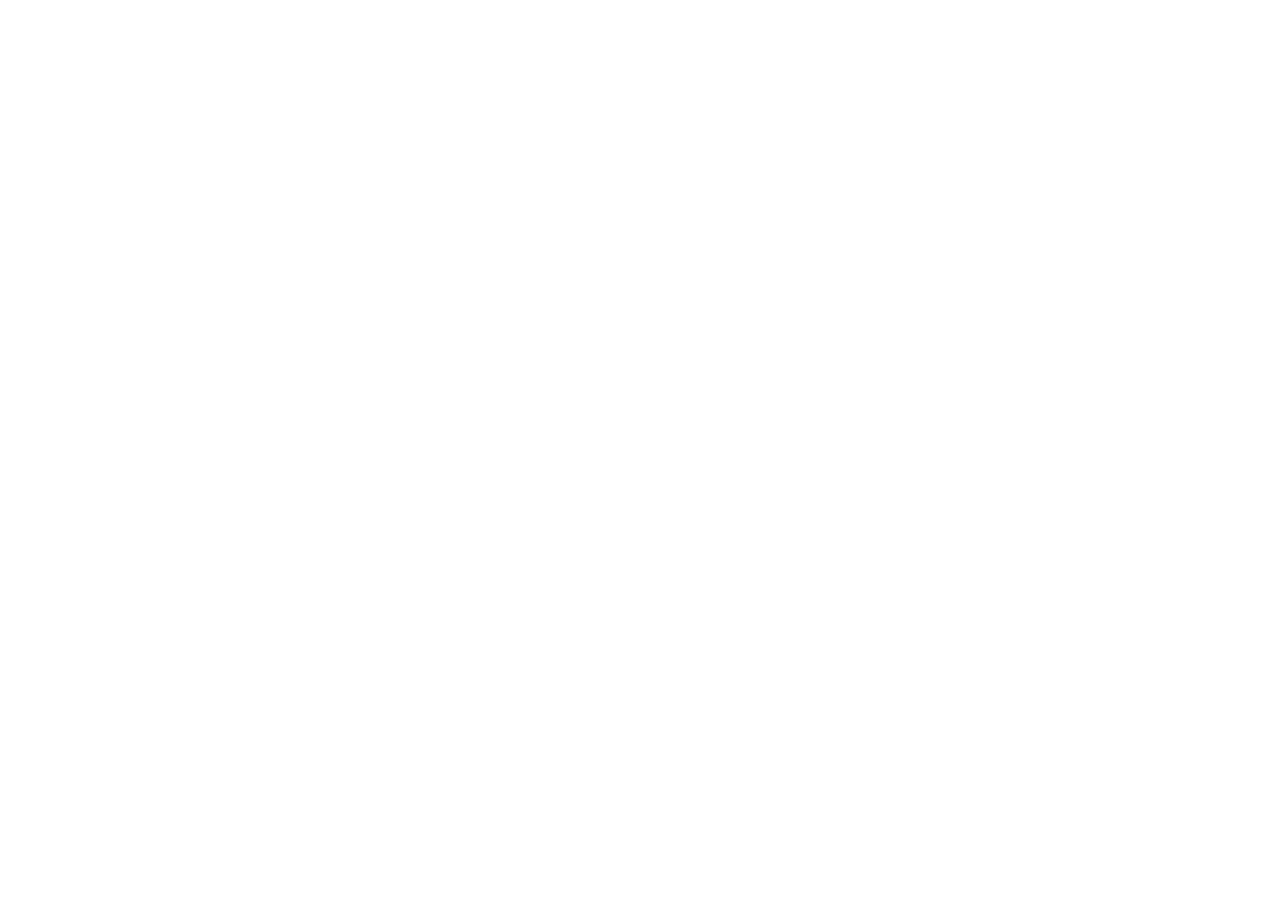
==== index.html @ 13f2d9a3 "Create index.html" ====
<!DOCTYPE html>
<html lang="en">
<head>
    <meta charset="UTF-8">
    <meta http-equiv="refresh" content="0; url=https://mifuniree.github.io/Sunib-Website/about.html">
    <meta name="viewport" content="width=device-width, initial-scale=1.0">
</head>
</html>
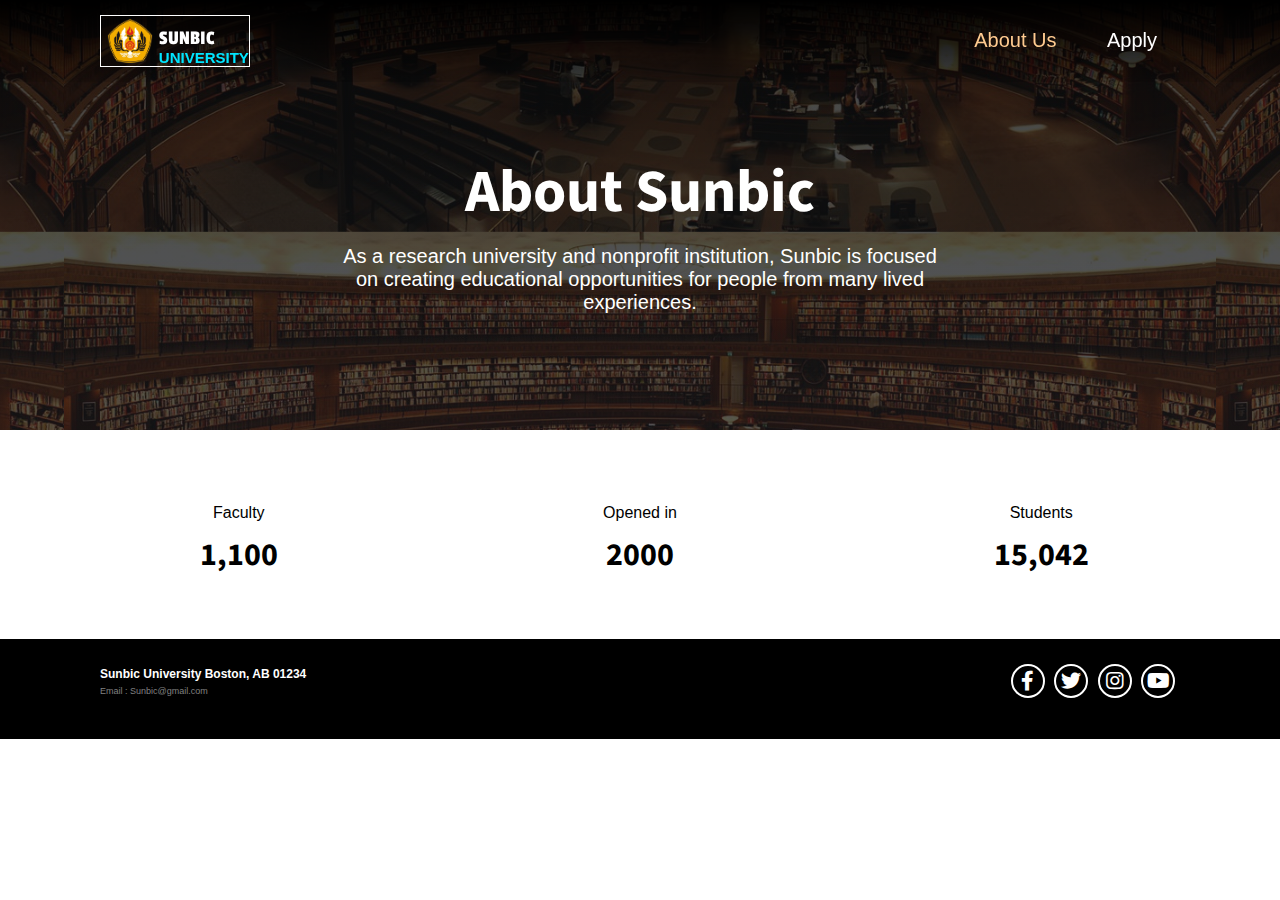
==== commit aeae2ed5: "Update index.html" ====
--- a/index.html
+++ b/index.html
@@ -2,7 +2,7 @@
 <html lang="en">
 <head>
     <meta charset="UTF-8">
-    <meta http-equiv="refresh" content="0; url=https://mifuniree.github.io/Sunib-Website/about.html">
+    <meta http-equiv="refresh" content="0; url=https://mifuniree.github.io/Sunbic/about.html">
     <meta name="viewport" content="width=device-width, initial-scale=1.0">
 </head>
 </html>
